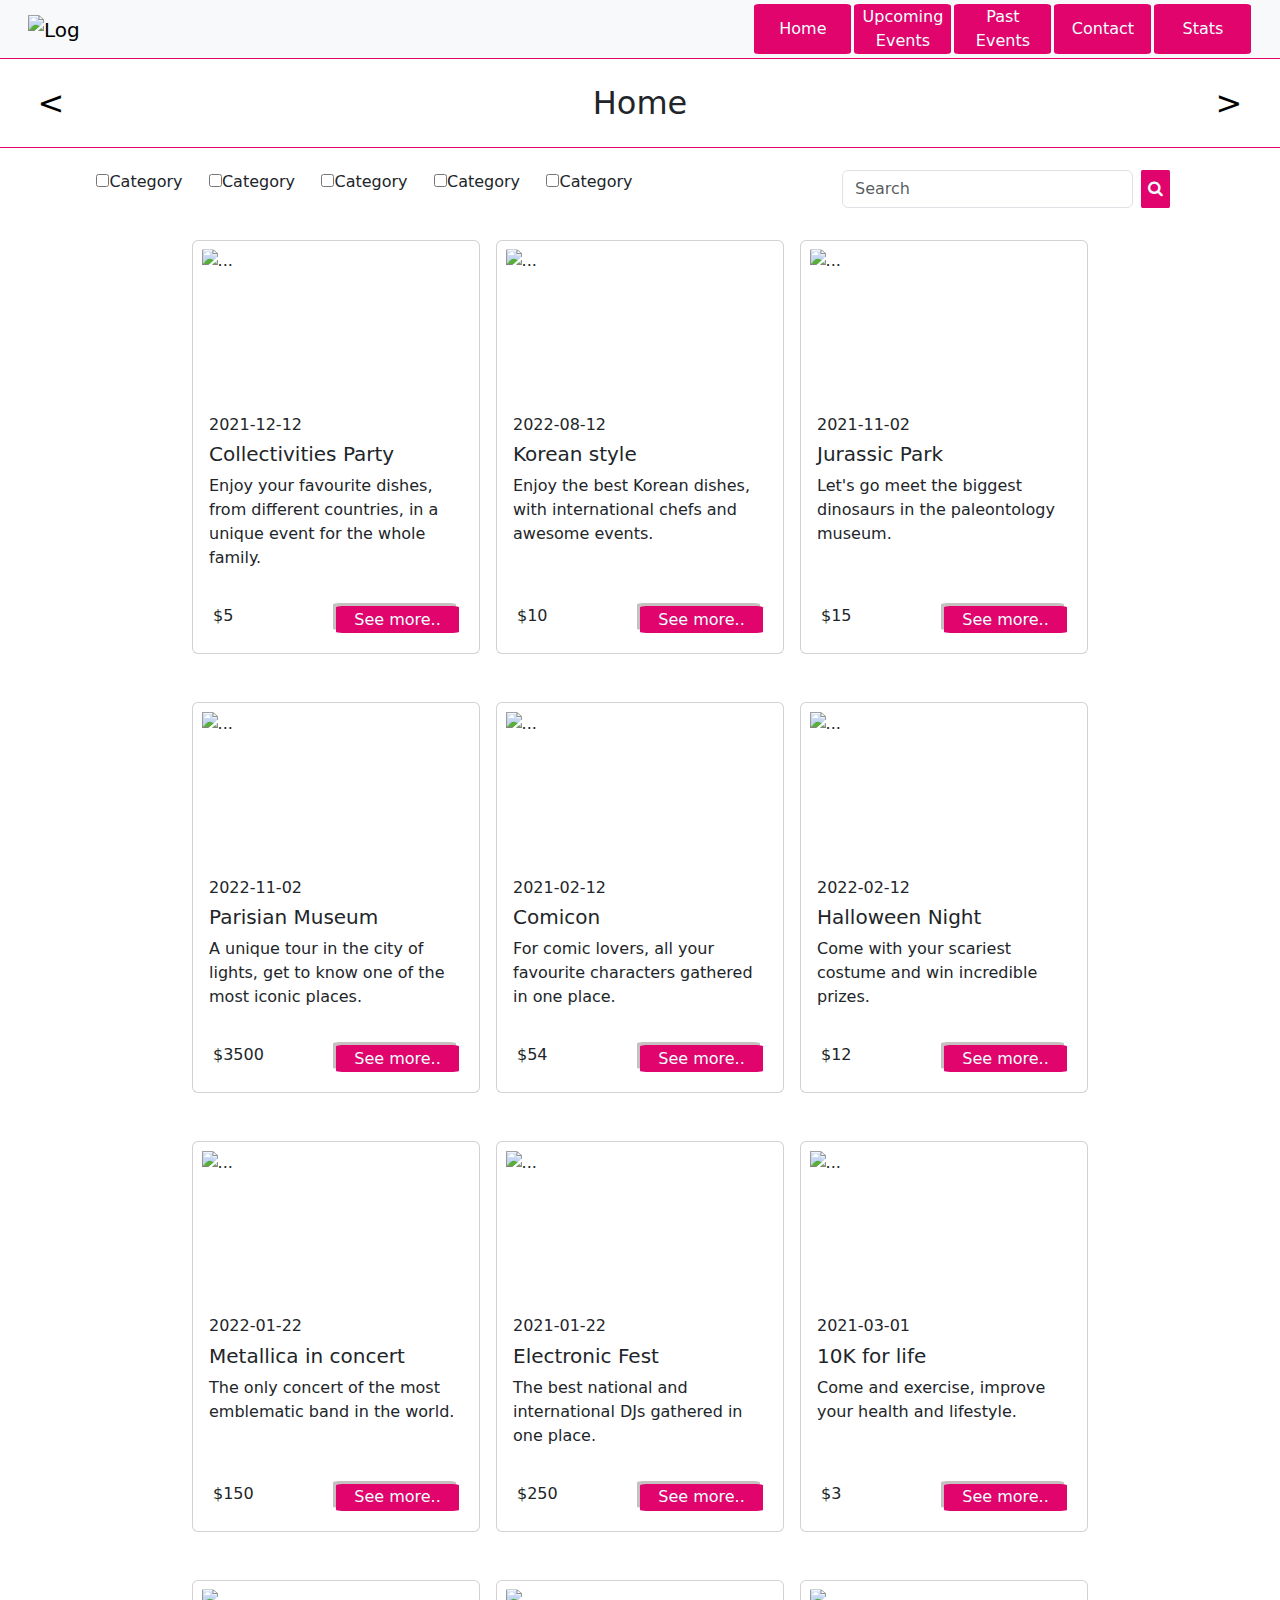
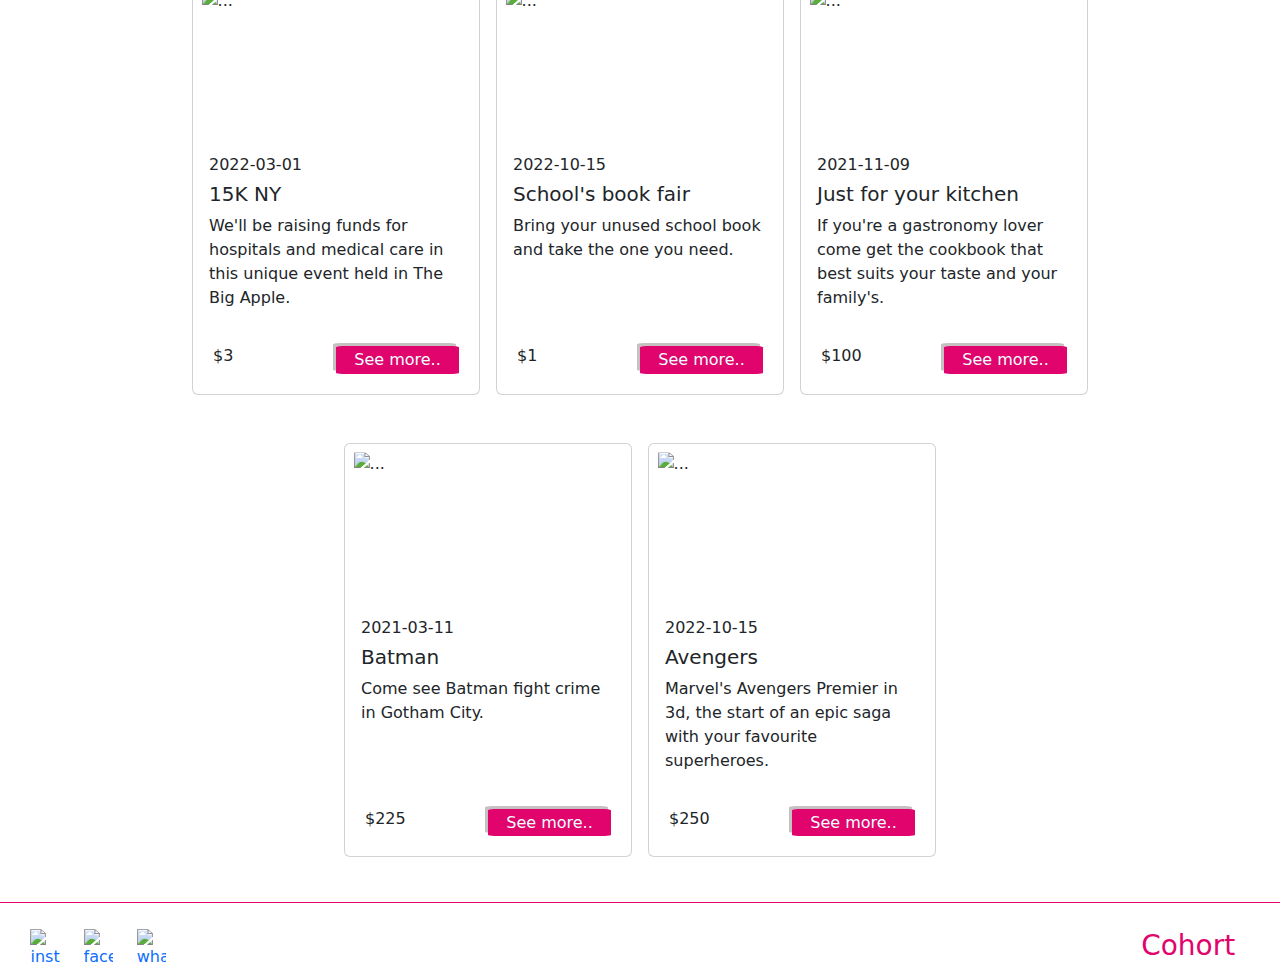
==== index.html @ 1b3ae362 "task2" ====
<!DOCTYPE html>
<html lang="en">
  <head>
    <meta charset="UTF-8">
    <meta http-equiv="X-UA-Compatible" content="IE=edge">
    <meta name="viewport" content="width=device-width, initial-scale=1.0">
    <title>Home | Amazing Events</title>
    <link rel="icon" href="./assets/img/logo.ico">
    <link
      rel="stylesheet"
      href="https://cdn.jsdelivr.net/npm/bootstrap@5.3.0-alpha1/dist/css/bootstrap.min.css">
    <link href="//maxcdn.bootstrapcdn.com/font-awesome/4.1.0/css/font-awesome.min.css" rel="stylesheet">
    <link rel="stylesheet" href="./assets/styles/style.css">
  </head>
  <body>
    <header>
      <nav class="navbar navbar-expand-md bg-body-tertiary">
        <div class="container-fluid d-flex">
            <a class="navbar-brand" id="logo" href="./index.html">
                <img src="./assets/img/logo-AE.png" alt="Logo" class="d-inline-block logo">
            </a>
            <button class="navbar-toggler" type="button" data-bs-toggle="collapse" data-bs-target="#navbarNavAltMarkup"
                aria-controls="navbarNavAltMarkup" aria-expanded="false" aria-label="Toggle navigation">
                <span class="navbar-toggler-icon"></span>
            </button>
            <div class="collapse navbar-collapse nav-bar" id="navbarNavAltMarkup">
                <ul class="navbar-nav me-auto my-2 my-md-0 navbar-nav-scroll">
                    <li class="nav-item">
                        <a class="nav-link" href="./index.html">Home</a>
                    </li>
                    <li class="nav-item">
                        <a class="nav-link" href="./upcomingEvents.html">Upcoming Events</a>
                    </li>
                    <li class="nav-item">
                        <a class="nav-link" href="./pastEvents.html">Past Events</a>
                    </li>
                    <li class="nav-item">
                        <a class="nav-link" href="./contact.html">Contact</a>
                    </li>
                    <li class="nav-item">
                        <a class="nav-link" href="./stats.html">Stats</a>
                    </li>
                </ul>
            </div>
        </div>
    </nav>               
  
        <div class="row" id="link">
          <div class="col-4" id="der">
            <a href="./stats.html"><h2>&lt;</h2></a>
          </div>
          <div class="col-4"><h2>Home</h2></div>
          <div class="col-4" id="izq">
            <a href="./upcomingEvents.html"><h2>></h2></a>
          </div>
        </div>
      
        <div class="container">
        <div class="row">
            <div class="col-sm-8" id="cat">
              <label><input type="checkbox">Category</label>
              <label><input type="checkbox">Category</label>
              <label><input type="checkbox">Category</label>
              <label><input type="checkbox">Category</label>
              <label><input type="checkbox">Category</label>
            </div>
            <div class="col-sm-4" id="search">
              <form class="d-flex" role="search">
                <input
                  class="form-control me-2"
                  type="search"
                  placeholder="Search"
                  aria-label="Search">
                <button class="lupa" type="submit">
                  <span class="icon"><i class="fa fa-search"></i></span>
                </button>
              </form>
            </div>
          </div>
        </div>
    </header>

    <main>
      <div class="container">
      <div id="cards" class="cards"></div></div>    
    </main>

    <footer>
       <div class="row" id="footer">
        <div class="col-6" id="redes">
         <a href="https://www.instagram.com/">
            <img src="./assets/img/instagram.png" alt="instagram">
        </a>
        <a href="https://www.facebook.com/">
            <img src="./assets/img/facebook.png" alt="facebook">
        </a>
        <a href="https://www.whatsapp.com/">
            <img src="./assets/img/whatsapp.png" alt="whatsapp">
        </a>
        </div>
        <div class="col-6" id="cohort">
          <h3>Cohort</h3>
        </div>
      </div>

    </footer>
    <script src="./scripts/data.js"></script>
    <script src="./scripts/index.js"></script>
    <script src="https://cdn.jsdelivr.net/npm/@popperjs/core@2.11.5/dist/umd/popper.min.js"
        integrity="sha384-Xe+8cL9oJa6tN/veChSP7q+mnSPaj5Bcu9mPX5F5xIGE0DVittaqT5lorf0EI7Vk"
        crossorigin="anonymous"></script>
    <script src="https://cdn.jsdelivr.net/npm/bootstrap@5.3.0-alpha1/dist/js/bootstrap.bundle.min.js"
        integrity="sha384-w76AqPfDkMBDXo30jS1Sgez6pr3x5MlQ1ZAGC+nuZB+EYdgRZgiwxhTBTkF7CXvN"
        crossorigin="anonymous"></script>
    
  </body>
</html>
---- assets/styles/style.css ----
*{
  margin: 0;
  padding: 0;
  box-sizing: border-box;
}

main{
  width: 100%;
  padding-bottom: 3.5%;
}

body{
  min-height: 100vh;  
}

nav{
  width: 100%;
  margin: 0;
}

@media screen and (min-width: 825px) {
    .nav-bar {
        position: absolute;
        right: 2%;        
    }
}

#banner{
  margin: 0;
  width: 100%;
  height: 100px;  
}

#logo img{
  max-height: 2.5rem;
  object-fit: contain;
  margin-left: 25%;
}

.nav-item{
  display: flex;
  justify-content: right;
  text-align: center;
}

.nav-link{
  display: flex;
  align-items: center;
  justify-content: center;
  width: 100px;
  height: 50px;
  margin-right: 3%;
  border-radius: 5%;
  background-color: #e0046c;
  border-radius: 5%;
  border: none;
  color: azure;
  padding: 0.8rem 0 0.8rem 0;  
}

@media screen and (max-width:768px) {
  .nav-link{
    width: 100%;
    margin: auto;
    border-radius: 0;
  }
}

#link{
  width: 100%;
  align-items: center;
  height: 90px;
  margin: 0;
  padding: 2%;
  border-top: 1px solid #e0046c;
  border-bottom: 1px solid #e0046c;
}

#der a{
  text-align: left;
  text-decoration: none;
  color: black;
}

#izq a{
  text-align: right;
  text-decoration: none;
  color: black;
}

.row{
  padding-top: 2%;
  text-align: center;
}

#cat{
  display: flex;
  justify-content: space-evenly;
  padding-left: 0%;
  padding-right: 15%;
}

#search{
  height: 40%;
  padding-right: 3.5%;
}

.lupa{  
  width: 10%;
  background-color: #e0046c;
  border-radius: 5%;
  border: none;
  color: azure;
}

#cards {
  margin-top: 2rem;
  display: flex;
  justify-content: center;
  flex-wrap: wrap;
  gap: 3rem 1rem;
}

.precio{
  display: flex;
  justify-content: space-between;
  margin: 20px;
}

.card:hover{  
  background-color: #e0046b2e;
}

.card-body{
  padding-top: 5%;
  
}

.card-img-top{ 
  object-fit: cover;
  height: 10rem;
  padding: 3%;
}

.btn-price{
  width: 50%; 
  border-radius: 5%;
  background-color: #e0046c;
  border: none;
  color: azure;
  box-shadow: -3px -3px rgba(143, 129, 129, 0.5);  
}

#footer{
  width: 100%;
  margin: 0;
  position:relative;
  bottom: 0;
  border-top:1px solid #e0046c;
}

#redes{
  text-align: left;
}

#redes img{
  max-width: 3rem;
  padding-left: 3%;
}

@media screen and (max-width:768px) {
  #redes img{
    width: 2rem;
  }  
}

#redes a{
  text-decoration: none;
}

#cohort{
  text-align: right;
  padding-right: 3.5%;
  color: #e0046c;
}

.maincontact{
  width: 100%;
}

  @media screen and (max-width:768px){
    #footer{
    width: 100%;
    margin: 0;
    position:relative;
    bottom: 0;
  }
  .maincontact{
    width: 100%;
    height: 100vh;
    margin: auto;
  }

  .form div{
    width: 100%;
    margin-right: 35%;
  }

.maindet{
  width: 100%;
  height: 100vh;
  margin-bottom: 25%;
}

#cat{
  display: flex;
  flex-wrap: wrap;
}
}

.form{
  width: 50%;
  margin: 10% auto 0; 
  display: flex;
  flex-direction: column;
  justify-content: center;
  align-items: center;
}

.form input{
  width: 150%;
}

.form textarea{
  width: 150%;
}

.form button{
  width: 130%;
  /* margin-left: 320%; */
  border-radius: 5%;
  background-color: #e0046c;
  border: none;
  color: azure;
}

.mainstats{
  width: 100%;
  padding-bottom: 5.5%;
}

.table{
  width: 80%;
  margin:auto;
  border: 1px solid #e0046c ;
}

.table th{  
  color: #e0046c;
  text-align: left;
}

.table, tr, td{
  border: 1px solid #e0046c;
  text-align: center;
}

.maindet{
  width: 100%;
  padding-bottom: 0px;
}

#contdet{
  margin-top: 10%;
  margin-bottom: 9.5%;
}

@media screen and (max-width:1200px) {
 #details{
  display: flex;  
  flex-direction: column;  
  text-align: justify;
  width: 70%;  
  margin: 10% auto 0;    
}

#imgdet {
  width: 130%; 
}

#imgdet img{
  width: 100%;
  padding: 20px;
}

#text{  
  padding-top: 4%;
  padding-left: 10%;
  text-align: left;
}
}

@media screen and (max-width:768px) {
#details{
  width: 70%;  
  margin: 10% auto 0;    
}

#imgdet img{
  width: 100%;  
}
   
}

#details{
  width: 60%;  
  margin: 10% auto 0; 
  border: 1px solid #e0046c;  
  border-radius: 8px; 
}

#details:hover{
  background-color: #e0046b2e;
  border-radius: 8px;
}

#imgdet img{ 
  margin: 0px;
  padding-bottom: 7%;
  padding-left: 10%;
}

img{
  width: 80%;
  object-fit: cover;  
}

#text{  
  padding-top: 4%;
  text-align: left;
}

.nav-link:hover, button:hover {
  background-color: azure;
  border: none;
  color: #e0046c;
}
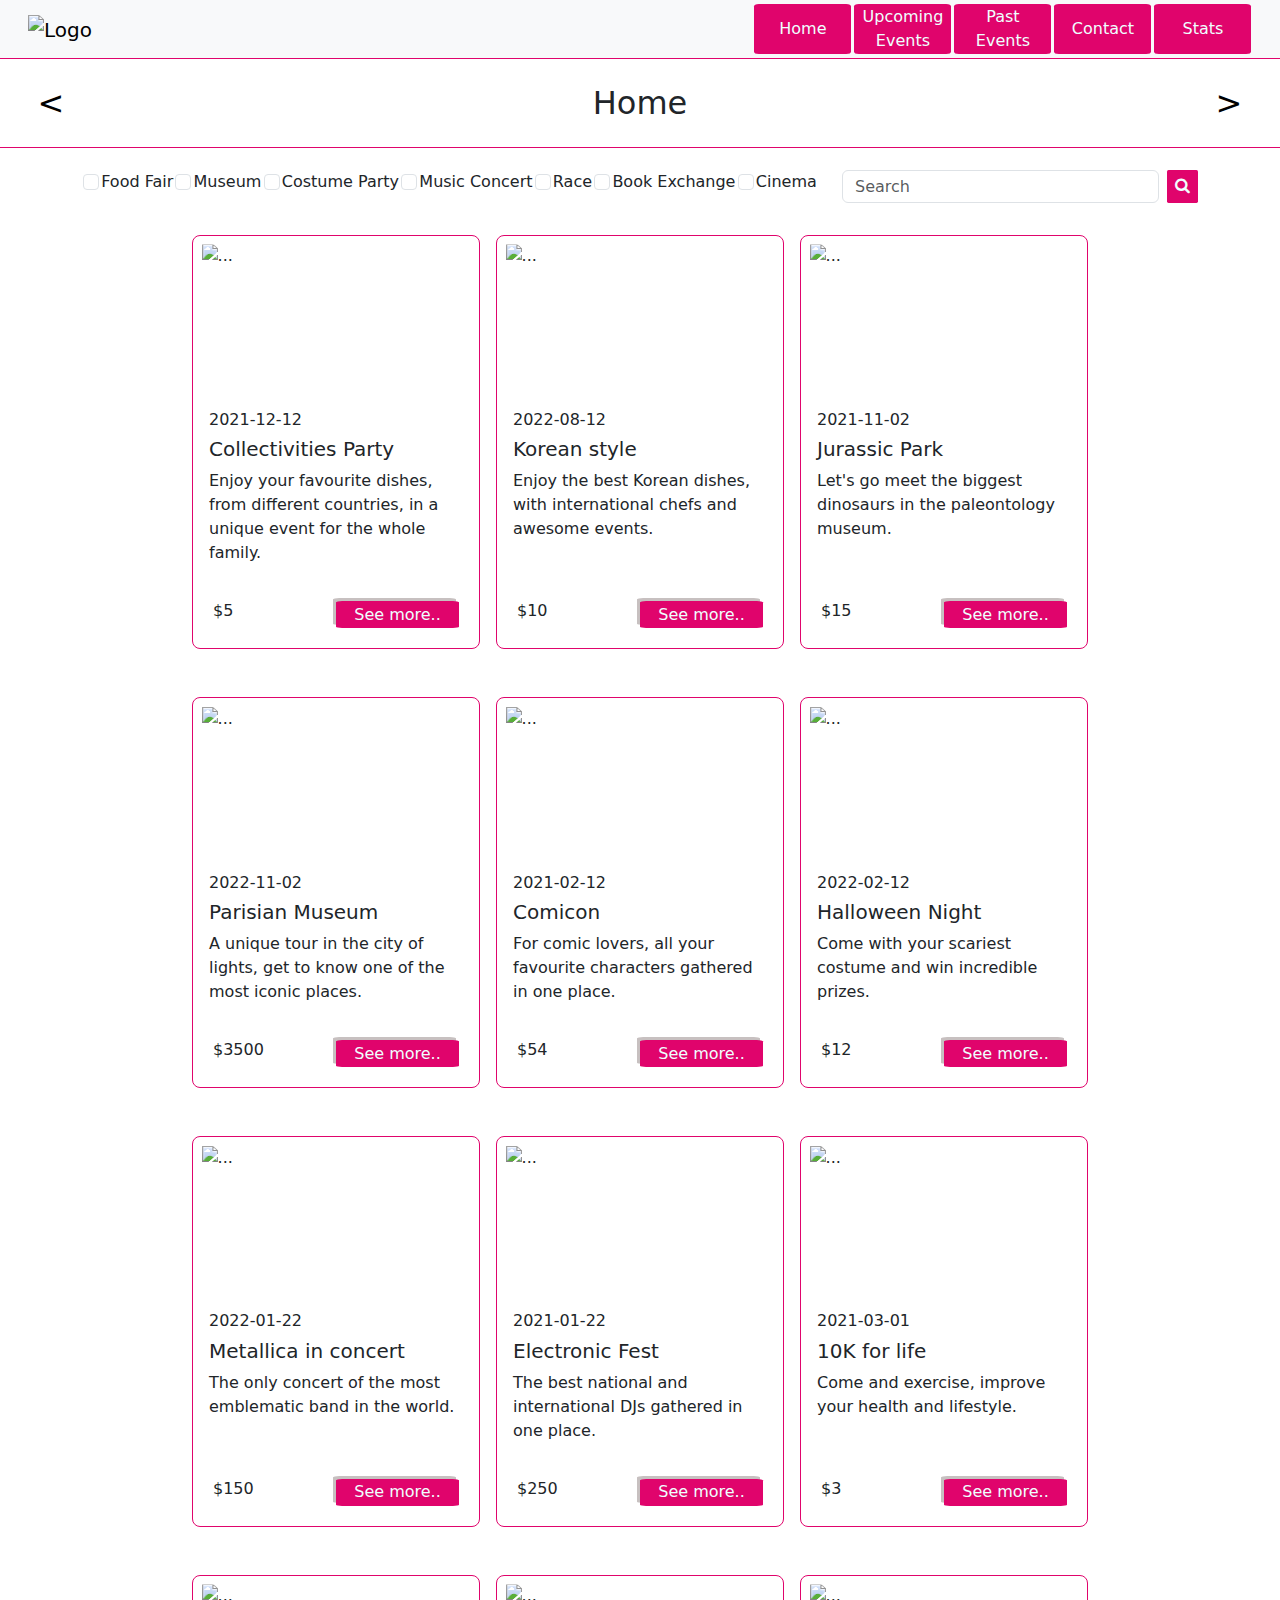
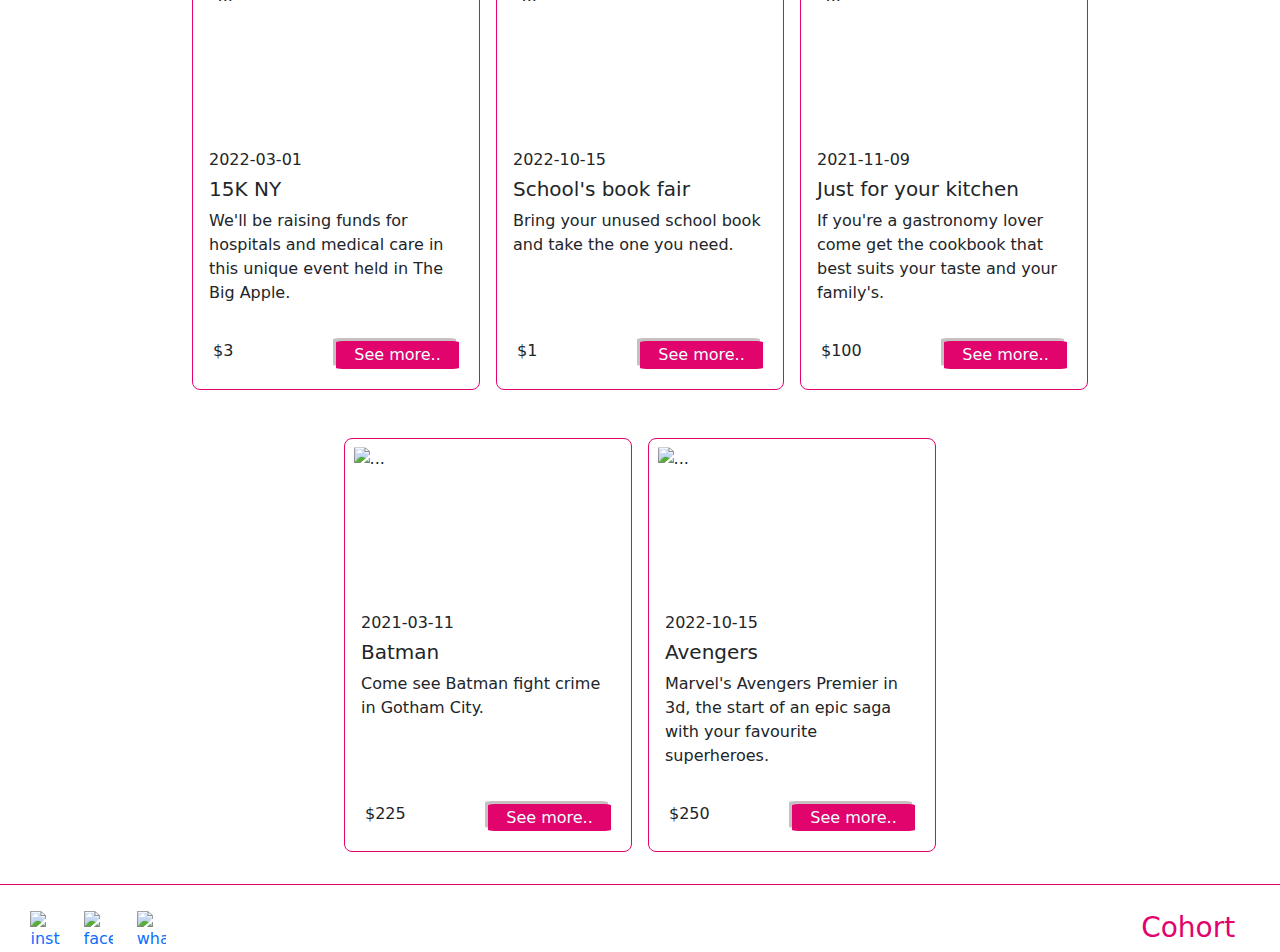
==== commit d09ee45f: "task3 final" ====
--- a/index.html
+++ b/index.html
@@ -55,23 +55,21 @@
           </div>
         </div>
       
-        <div class="container">
-        <div class="row">
-            <div class="col-sm-8" id="cat">
-              <label><input type="checkbox">Category</label>
-              <label><input type="checkbox">Category</label>
-              <label><input type="checkbox">Category</label>
-              <label><input type="checkbox">Category</label>
-              <label><input type="checkbox">Category</label>
+          <div class="container">   
+            <div class="row">
+            <div class="col-sm-8">
+               <div id="checkbox"></div>
             </div>
-            <div class="col-sm-4" id="search">
+            <div class="col-sm-4">
               <form class="d-flex" role="search">
                 <input
                   class="form-control me-2"
-                  type="search"
+                  id="search"
+                  type="text"
                   placeholder="Search"
-                  aria-label="Search">
-                <button class="lupa" type="submit">
+                  aria-label="Search"
+                >
+                <button class="lupa" type="search">
                   <span class="icon"><i class="fa fa-search"></i></span>
                 </button>
               </form>
@@ -105,7 +103,10 @@
 
     </footer>
     <script src="./scripts/data.js"></script>
+    <script src="./scripts/card.js"></script>
+    <script src="./scripts/checkbox.js"></script>
     <script src="./scripts/index.js"></script>
+    
     <script src="https://cdn.jsdelivr.net/npm/@popperjs/core@2.11.5/dist/umd/popper.min.js"
         integrity="sha384-Xe+8cL9oJa6tN/veChSP7q+mnSPaj5Bcu9mPX5F5xIGE0DVittaqT5lorf0EI7Vk"
         crossorigin="anonymous"></script>
--- a/assets/styles/style.css
+++ b/assets/styles/style.css
@@ -6,11 +6,7 @@
 
 main{
   width: 100%;
-  padding-bottom: 3.5%;
-}
-
-body{
-  min-height: 100vh;  
+  min-height: 100vh;
 }
 
 nav{
@@ -18,8 +14,8 @@
   margin: 0;
 }
 
-@media screen and (min-width: 825px) {
-    .nav-bar {
+@media screen and (min-width: 768px) {
+    .nav-bar{
         position: absolute;
         right: 2%;        
     }
@@ -58,7 +54,7 @@
   padding: 0.8rem 0 0.8rem 0;  
 }
 
-@media screen and (max-width:768px) {
+@media screen and (max-width:767px) {
   .nav-link{
     width: 100%;
     margin: auto;
@@ -93,11 +89,10 @@
   text-align: center;
 }
 
-#cat{
-  display: flex;
-  justify-content: space-evenly;
-  padding-left: 0%;
-  padding-right: 15%;
+#checkbox{
+  display: flex;
+  justify-content: space-around;
+  flex-wrap: wrap;
 }
 
 #search{
@@ -115,25 +110,26 @@
 
 #cards {
   margin-top: 2rem;
+  margin-bottom: 2rem;
   display: flex;
   justify-content: center;
   flex-wrap: wrap;
   gap: 3rem 1rem;
 }
 
+.card{
+  border: 1px solid #e0046c;
+  border-radius: 8px;
+}
+
 .precio{
   display: flex;
   justify-content: space-between;
   margin: 20px;
 }
 
-.card:hover{  
-  background-color: #e0046b2e;
-}
-
 .card-body{
-  padding-top: 5%;
-  
+  padding-top: 5%;  
 }
 
 .card-img-top{ 
@@ -154,7 +150,7 @@
 #footer{
   width: 100%;
   margin: 0;
-  position:relative;
+  position: relative;
   bottom: 0;
   border-top:1px solid #e0046c;
 }
@@ -184,69 +180,35 @@
   color: #e0046c;
 }
 
-.maincontact{
-  width: 100%;
-}
-
-  @media screen and (max-width:768px){
-    #footer{
-    width: 100%;
-    margin: 0;
-    position:relative;
-    bottom: 0;
-  }
-  .maincontact{
-    width: 100%;
-    height: 100vh;
-    margin: auto;
-  }
-
-  .form div{
-    width: 100%;
-    margin-right: 35%;
-  }
-
-.maindet{
-  width: 100%;
-  height: 100vh;
-  margin-bottom: 25%;
-}
-
-#cat{
-  display: flex;
-  flex-wrap: wrap;
-}
-}
-
-.form{
-  width: 50%;
-  margin: 10% auto 0; 
-  display: flex;
-  flex-direction: column;
-  justify-content: center;
-  align-items: center;
-}
-
-.form input{
-  width: 150%;
-}
-
-.form textarea{
-  width: 150%;
-}
-
+.maincontact, .mainstats{
+  width: 100%;
+  display: flex;
+  align-items: center;
+  justify-content: center;
+}
+
+#contContact{
+  width: 70%;
+  margin: 0px;
+  padding: 20px;
+  border: 1px solid #e0046c;
+  border-radius: 8px;  
+}
+
+.card:hover, #contContact:hover, #details:hover{  
+  background-color: #efeaecb3;
+}
+
+.card:hover{
+  transform: scale(1.05);
+}
+  
 .form button{
-  width: 130%;
-  /* margin-left: 320%; */
-  border-radius: 5%;
-  background-color: #e0046c;
-  border: none;
-  color: azure;
-}
-
-.mainstats{
-  width: 100%;
-  padding-bottom: 5.5%;
+  padding: 3px;
+  border-radius: 3px;
+  background-color: #e0046c;
+  border: none;
+  color: azure;
 }
 
 .table{
@@ -267,77 +229,39 @@
 
 .maindet{
   width: 100%;
-  padding-bottom: 0px;
+  display: flex;
+  align-items: center;
+  margin: auto;
 }
 
 #contdet{
-  margin-top: 10%;
   margin-bottom: 9.5%;
 }
 
-@media screen and (max-width:1200px) {
- #details{
-  display: flex;  
-  flex-direction: column;  
-  text-align: justify;
-  width: 70%;  
-  margin: 10% auto 0;    
-}
-
-#imgdet {
-  width: 130%; 
-}
-
-#imgdet img{
-  width: 100%;
-  padding: 20px;
-}
-
-#text{  
-  padding-top: 4%;
-  padding-left: 10%;
-  text-align: left;
-}
-}
-
-@media screen and (max-width:768px) {
 #details{
   width: 70%;  
-  margin: 10% auto 0;    
-}
-
-#imgdet img{
-  width: 100%;  
-}
-   
-}
-
-#details{
-  width: 60%;  
   margin: 10% auto 0; 
+  padding: 3%;
   border: 1px solid #e0046c;  
   border-radius: 8px; 
 }
 
-#details:hover{
-  background-color: #e0046b2e;
-  border-radius: 8px;
-}
-
-#imgdet img{ 
-  margin: 0px;
-  padding-bottom: 7%;
-  padding-left: 10%;
-}
+#imgdet{
+  display: flex;
+  align-items: center;
+  justify-content: center;
+}
+
 
 img{
-  width: 80%;
+  width: 100%;
   object-fit: cover;  
 }
 
 #text{  
-  padding-top: 4%;
-  text-align: left;
+  display: flex;
+  flex-direction: column;  
+  justify-content: center;
 }
 
 .nav-link:hover, button:hover {
